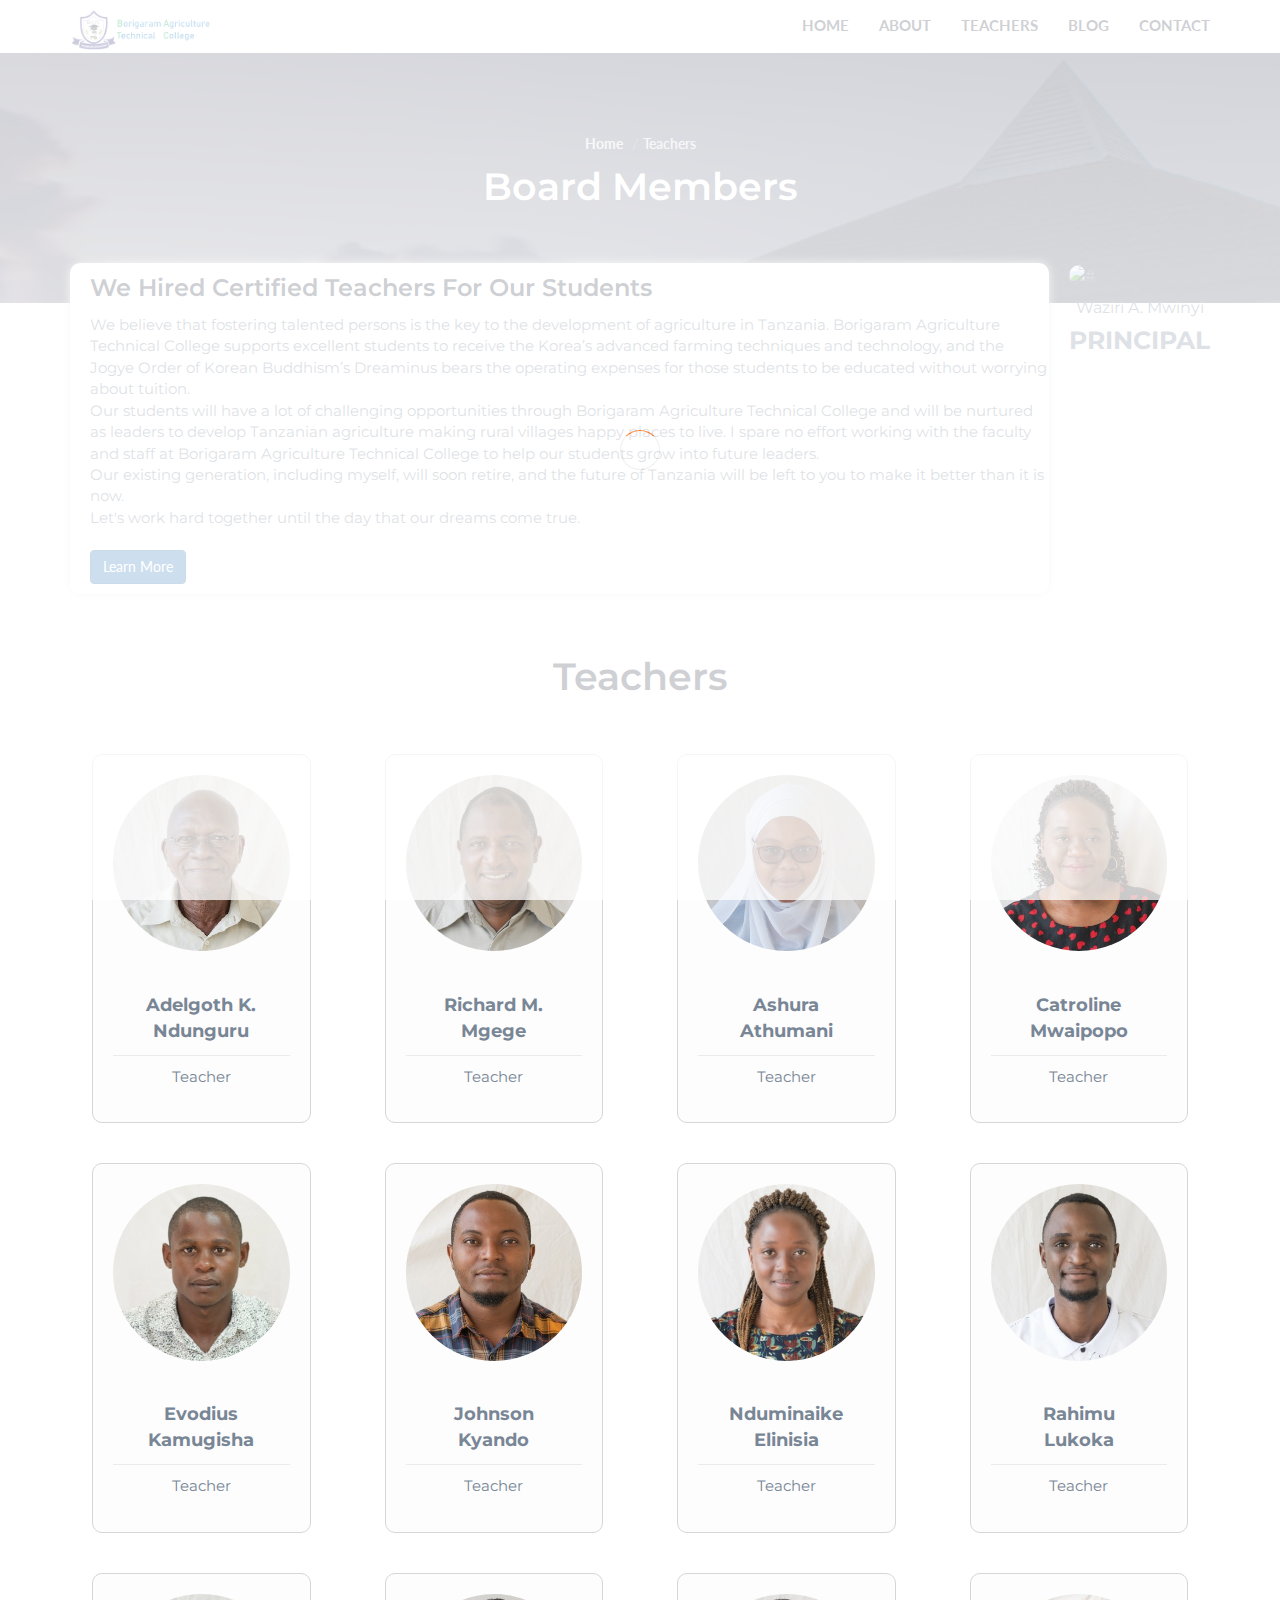
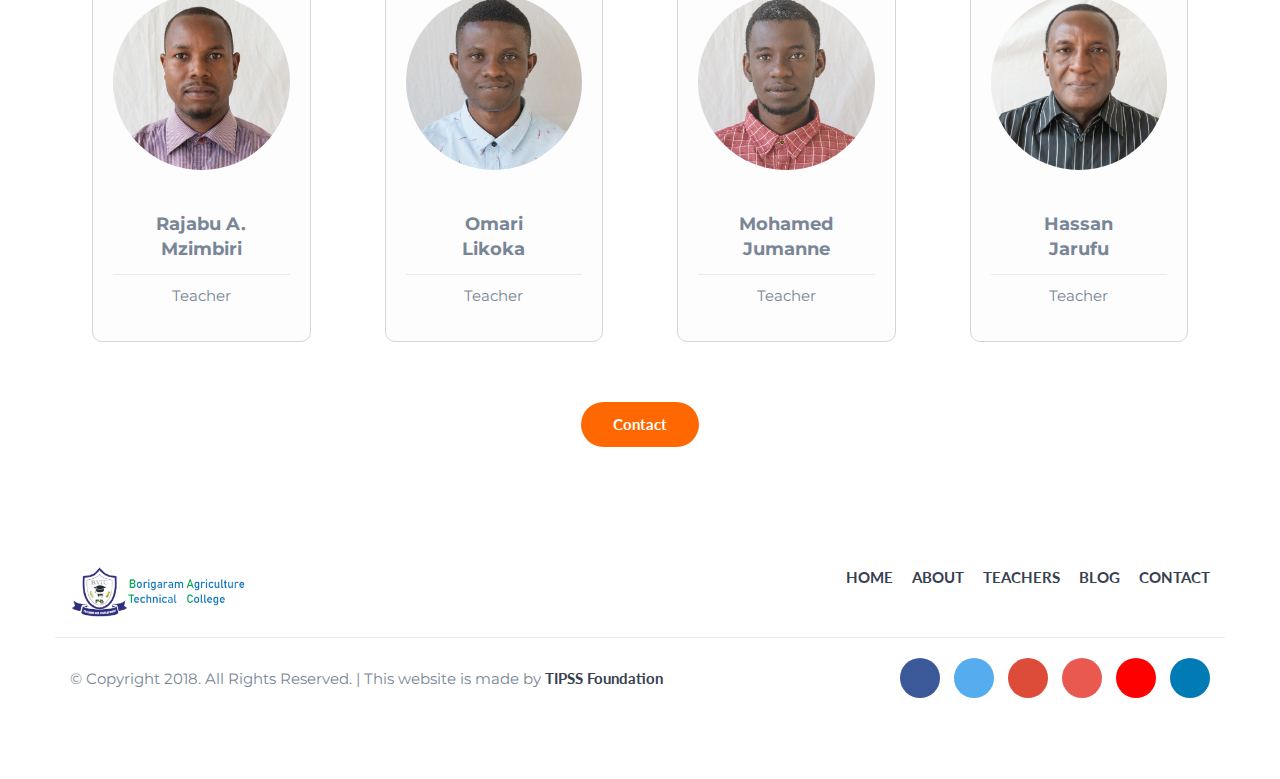
==== teachers.html @ 73caebda "Add files via upload" ====
<!DOCTYPE html>
<html lang="en">
	<head>
		<meta charset="utf-8">
		<meta http-equiv="X-UA-Compatible" content="IE=edge">
		<meta name="viewport" content="width=device-width, initial-scale=1">
		 <!-- The above 3 meta tags *must* come first in the head; any other head content must come *after* these tags -->

		<title>Borigaram Agriculture Technical College</title>

		<!-- Google font -->
		<link href="https://fonts.googleapis.com/css?family=Lato:700%7CMontserrat:400,600" rel="stylesheet">

		<!-- Bootstrap -->
		<link type="text/css" rel="stylesheet" href="css/bootstrap.min.css"/>

		<!-- Font Awesome Icon -->
		<link rel="stylesheet" href="css/font-awesome.min.css">

		<!-- Custom stlylesheet -->
		<link type="text/css" rel="stylesheet" href="css/style.css"/>

		<!-- Lightbox Gallery -->
		<link rel="stylesheet" href="css/lightbox.css">

		<!-- HTML5 shim and Respond.js for IE8 support of HTML5 elements and media queries -->
		<!-- WARNING: Respond.js doesn't work if you view the page via file:// -->
		<!--[if lt IE 9]>
		  <script src="https://oss.maxcdn.com/html5shiv/3.7.3/html5shiv.min.js"></script>
		  <script src="https://oss.maxcdn.com/respond/1.4.2/respond.min.js"></script>
		<![endif]-->

    </head>
	<body>

		<!-- Header -->
		<header id="header">
			<div class="container">

				<div class="navbar-header">
					<!-- Logo -->
					<div class="navbar-brand">
						<a class="logo" href="index.html">
							<img src="./img/logo.png" alt="logo">
						</a>
					</div>
					<!-- /Logo -->

					<!-- Mobile toggle -->
					<button class="navbar-toggle">
						<span></span>
					</button>
					<!-- /Mobile toggle -->
				</div>

				<!-- Navigation -->
				<nav id="nav">
					<ul class="main-menu nav navbar-nav navbar-right">
						<li><a href="index.html">Home</a></li>
						<li><a href="about.html">About</a></li>
						<li><a href="teachers.html">Teachers</a></li>
						<li><a href="blog.html">Blog</a></li>
						<li><a href="contact.html">Contact</a></li>
					</ul>
				</nav>
				<!-- /Navigation -->

			</div>
		</header>
		<!-- /Header -->

		<!-- Hero-area -->
		<div class="hero-area section">

			<!-- Backgound Image -->
			<div class="bg-image bg-parallax overlay" style="background-image:url(./img/page-background.jpg)"></div>
			<!-- /Backgound Image -->

			<div class="container">
				<div class="row">
					<div class="col-md-10 col-md-offset-1 text-center">
						<ul class="hero-area-tree">
							<li><a href="index.html">Home</a></li>
							<li>Teachers</li>
						</ul>
						<h1 class="white-text">Board Members</h1>

					</div>
				</div>
			</div>

		</div>

		<!-- Copied Kodi -->

		<section class="probootstrap-section">
			<div class="container">
			  <div class="row">
				<div class="col-md-12">
				  <div class="probootstrap-flex-block">
					<div class="probootstrap-textz">
					  <h3 style="margin-bottom: -9px;">We Hired Certified Teachers For Our Students</h3><br>
					  <p>We believe that fostering talented persons is the key to the development of agriculture in Tanzania. Borigaram Agriculture Technical College supports excellent students to receive the Korea’s advanced farming techniques and technology, and the Jogye Order of Korean Buddhism’s Dreaminus bears the operating expenses for those students to be educated without worrying about tuition.<br>
						Our students will have a lot of challenging opportunities through Borigaram Agriculture Technical College and will be nurtured as leaders to develop Tanzanian agriculture making rural villages happy places to live.
						I spare no effort working with the faculty and staff at Borigaram Agriculture Technical College to help our students grow into future leaders.<br>
						Our existing generation, including myself, will soon retire, and the future of Tanzania will be left to you to make it better than it is now.<br>
						Let's work hard together until the day that our dreams come true.
						</p><br>
					  <p><a href="learn.html" class="btn btn-primary" style="margin-top: -10px;">Learn More</a></p>
					</div>
					<div class="about-video nicha" style="background-image: url(img/slider_3.jpg); margin-top: -4rem;">
						<img src="img/teacher1.jpg" alt="#" style="border-radius: 10px;"><br><br><p style="text-align: center; font-size: medium; margin-top: -10px;">Waziri A. Mwinyi</p><p style="text-align: center; font-size: 25px; margin-top: -7px;"><b>PRINCIPAL</b></p>
					  <a href="https://vimeo.com/45830194" class="btn-video popup-vimeo"><i class="icon-play3"></i></a>
					</div>
				  </div>
				</div>
			  </div>
			</div>
		  </section>

		  <!-- /Copied Kodi -->

		<!-- Courses -->
		<div id="courses" class="section" style="margin-top: -30px;">
			
			<h1 style="text-align: center;">Teachers</h1><BR>
			<!-- container -->
			<div class="container">

				<!-- row
				<div class="row">
					<div class="section-header text-center">
						<h2>Explore Courses</h2>
						<p class="lead">Libris vivendo eloquentiam ex ius, nec id splendide abhorreant.</p>
					</div>
				</div>
				 /row -->

				<!-- courses -->
				<div id="courses-wrapper">

					<!-- row -->
					<div class="row">

						<!-- single course -->
						<div class="col-md-3">
							<div class="courseN">
								<a class="course-img"  data-lightbox="models" data-title="caption1">
									<img src="./img/teacher2.jpg" alt="">
								<!--	<i class="course-link-icon fa fa-link"></i> -->
								</a><br>
								<p class="course-title" href="#"><b>Adelgoth K. <br> Ndunguru</b></p>
								<div class="course-details">
									<span class="course-category">Teacher</span><br>
								</div>
							</div>
						</div>
						<!-- /single course -->

						<!-- single course -->
						<div class="col-md-3">
							<div class="courseN">
								<a class="course-img" data-lightbox="models" data-title="caption2">
									<img src="./img/teacher3.jpg" alt="">
								<!--	<i class="course-link-icon fa fa-link"></i> -->
								</a><br>
								<p class="course-title" href="#"><b>Richard M. <br> Mgege</b></p>
								<div class="course-details">
									<span class="course-category">Teacher</span><br>
								</div>
							</div>
						</div>
						<!-- /single course -->

						<!-- single course -->
						<div class="col-md-3">
							<div class="courseN">
								<a class="course-img" data-lightbox="models" data-title="caption3">
									<img src="./img/teacher4.jpg" alt="">
								<!--	<i class="course-link-icon fa fa-link"></i> -->
								</a><br>
								<p class="course-title" href="#"><b>Ashura<br> Athumani</b></p>
								<div class="course-details">
									<span class="course-category">Teacher</span><br>
								</div>
							</div>
						</div>
						<!-- /single course -->

						<div class="col-md-3">
							<div class="courseN">
								<a class="course-img" data-lightbox="models" data-title="caption4">
									<img src="./img/teacher5.jpg" alt="">
								<!--	<i class="course-link-icon fa fa-link"></i> -->
								</a><br>
								<p class="course-title" href="#"><b>Catroline<br> Mwaipopo</b></p>
								<div class="course-details">
									<span class="course-category">Teacher</span><br>
								</div>
							</div>
						</div>
						<!-- /single course -->

					</div>
					<!-- /row -->

					<!-- row -->
					<div class="row">

						<!-- single course -->
						<div class="col-md-3">
							<div class="courseN">
								<a class="course-img" data-lightbox="models" data-title="caption4">
									<img src="./img/teacher6.jpg" alt="">
								<!--	<i class="course-link-icon fa fa-link"></i> -->
								</a><br>
								<p class="course-title" href="#"><b>Evodius <br> Kamugisha</b></p>
								<div class="course-details">
									<span class="course-category">Teacher</span><br>
								</div>
							</div>
						</div>
						<!-- /single course -->

						<!-- single course -->
						<div class="col-md-3">
							<div class="courseN">
								<a class="course-img" data-lightbox="models" data-title="caption4">
									<img src="./img/teacher7.jpg" alt="">
								<!--	<i class="course-link-icon fa fa-link"></i> -->
								</a><br>
								<p class="course-title" href="#"><b>Johnson <br> Kyando</b></p>
								<div class="course-details">
									<span class="course-category">Teacher</span><br>
								</div>
							</div>
						</div>
						<!-- /single course -->

						<!-- single course -->
						<div class="col-md-3">
							<div class="courseN">
								<a class="course-img" data-lightbox="models" data-title="caption4">
									<img src="./img/teacher8.jpg" alt="">
								<!--	<i class="course-link-icon fa fa-link"></i> -->
								</a><br>
								<p class="course-title" href="#"><b>Nduminaike <br> Elinisia</b></p>
								<div class="course-details">
									<span class="course-category">Teacher</span><br>
								</div>
							</div>
						</div>
						<!-- /single course -->


						<!-- single course -->
						<div class="col-md-3">
							<div class="courseN">
								<a class="course-img" data-lightbox="models" data-title="caption4">
									<img src="./img/teacher9.jpg" alt="">
								<!--	<i class="course-link-icon fa fa-link"></i> -->
								</a><br>
								<p class="course-title" href="#"><b>Rahimu <br> Lukoka</b></p>
								<div class="course-details">
									<span class="course-category">Teacher</span><br>
								</div>
							</div>
						</div>
						<!-- /single course -->

					</div>
					<!-- /row -->

					<!-- row -->
					<div class="row">

						<!-- single course -->
						<div class="col-md-3">
							<div class="courseN">
								<a class="course-img"  data-lightbox="models" data-title="caption1">
									<img src="./img/teacher10.jpg" alt="">
								<!--	<i class="course-link-icon fa fa-link"></i> -->
								</a><br>
								<p class="course-title" href="#"><b>Rajabu A.<br> Mzimbiri</b></p>
								<div class="course-details">
									<span class="course-category">Teacher</span><br>
								</div>
							</div>
						</div>
						<!-- /single course -->

						<!-- single course -->
						<div class="col-md-3">
							<div class="courseN">
								<a class="course-img" data-lightbox="models" data-title="caption2">
									<img src="./img/teacher11.jpg" alt="">
								<!--	<i class="course-link-icon fa fa-link"></i> -->
								</a><br>
								<p class="course-title" href="#"><b>Omari <br> Likoka</b></p>
								<div class="course-details">
									<span class="course-category">Teacher</span><br>
								</div>
							</div>
						</div>
						<!-- /single course -->

						<!-- single course -->
						<div class="col-md-3">
							<div class="courseN">
								<a class="course-img" data-lightbox="models" data-title="caption3">
									<img src="./img/teacher12.jpg" alt="">
								<!--	<i class="course-link-icon fa fa-link"></i> -->
								</a><br>
								<p class="course-title" href="#"><b>Mohamed<br> Jumanne</b></p>
								<div class="course-details">
									<span class="course-category">Teacher</span><br>
								</div>
							</div>
						</div>
						<!-- /single course -->

						<div class="col-md-3">
							<div class="courseN">
								<a class="course-img" data-lightbox="models" data-title="caption4">
									<img src="./img/teacher13.jpg" alt="">
								<!--	<i class="course-link-icon fa fa-link"></i> -->
								</a><br>
								<p class="course-title" href="#"><b>Hassan<br> Jarufu</b></p>
								<div class="course-details">
									<span class="course-category">Teacher</span><br>
								</div>
							</div>
						</div>
						<!-- /single course -->

					</div>
					<!-- /row -->

				</div>
				<!-- /courses -->

				<div class="row">
					<div class="center-btn">
						<a class="main-button icon-button" href="contact.html">Contact</a>
					</div>
				</div>

			</div>
			<!-- container -->


		</div>

		<!-- /Contact CTA -->




				<!-- Footer -->
				<footer id="footer" class="section" style="margin-top: -6rem;">

					<!-- container -->
					<div class="container">
		
						<!-- row -->
						<div class="row">
		
							<!-- footer logo -->
							<div class="col-md-6">
								<div class="footer-logo">
									<a class="logo" href="index.html">
										<img src="./img/logo.png" alt="logo">
									</a>
								</div>
							</div>
							<!-- footer logo -->
		
							<!-- footer nav -->
							<div class="col-md-6">
								<ul class="footer-nav">
									<li><a href="index.html">Home</a></li>
									<li><a href="about.html">About</a></li>
									<li><a href="teachers.html">Teachers</a></li>
									<li><a href="blog.html">Blog</a></li>
									<li><a href="contact.html">Contact</a></li>
								</ul>
							</div>
							<!-- /footer nav -->
		
						</div>
						<!-- /row -->
		
						<!-- row -->
						<div id="bottom-footer" class="row">
		
							<!-- social -->
							<div class="col-md-4 col-md-push-8">
								<ul class="footer-social">
									<li><a href="#" class="facebook"><i class="fa fa-facebook"></i></a></li>
									<li><a href="#" class="twitter"><i class="fa fa-twitter"></i></a></li>
									<li><a href="#" class="google-plus"><i class="fa fa-google-plus"></i></a></li>
									<li><a href="#" class="instagram"><i class="fa fa-instagram"></i></a></li>
									<li><a href="#" class="youtube"><i class="fa fa-youtube"></i></a></li>
									<li><a href="#" class="linkedin"><i class="fa fa-linkedin"></i></a></li>
								</ul>
							</div>
							<!-- /social -->
		
							<!-- copyright -->
							<div class="col-md-8 col-md-pull-4">
								<div class="footer-copyright">
									<span>&copy; Copyright 2018. All Rights Reserved. | This website is made by <a href="https://colorlib.com">TIPSS Foundation</a></span>
								</div>
							</div>
							<!-- /copyright -->
		
						</div>
						<!-- row -->
		
					</div>
					<!-- /container -->
		
				</footer>
				<!-- /Footer -->
		
				<!-- preloader -->
				<div id='preloader'><div class='preloader'></div></div>
				<!-- /preloader -->
		
		
				<!-- jQuery Plugins -->
				<script type="text/javascript" src="js/jquery.min.js"></script>
				<script type="text/javascript" src="js/bootstrap.min.js"></script>
				<script type="text/javascript" src="js/main.js"></script>
		

	</body>
</html>
---- css/style.css ----
/*
Template Name: HTML Education Template
Author: yaminncco

Colors:
	Body 		: #798696
	Headers 	: #374050
	Primary 	: #FF6700
	Grey 		: #EBEBEB

Fonts: Lato & Montserrat

Table OF Contents
------------------------------------
1 > General
2 > Logo
3 > Navigation
4 > Hero Area
5 > About & Why Us (Feature)
6 > Courses
7 > Footer
8 > Contact Page
9 > Blog Page
10 > Blog Page Sidebar
11 > Single Post Page
12 > Responsive
13 > Preloader
------------------------------------*/

/*------------------------------------*\
	General
\*------------------------------------*/
/* --- typography --- */
body {
    font-family: 'Montserrat', sans-serif;
	font-size: 15px;
    font-weight: 400;
    color: #798696;
	overflow-x:hidden;
}

h1,h2,h3,h4,h5,h6 {
	margin-top: 12px;
	margin-bottom: 15px;
	font-weight: 600;
	color: #374050;
}

h1 {
	font-size:38px;
}

h2 {
	font-size:30px;
}

h3 {
	font-size:24px;
}

h4 {
	font-size:18px;
}

a {
	font-family: 'Lato', sans-serif;
	color: #374050;
	font-weight: 700;
}

a:hover,
a:focus{
    text-decoration: none;
    outline: none;
	color: #374050;
	opacity: 0.9;
}

ul,ol{
    margin: 0;
    padding: 0;
    list-style: none
}

.white-text {
	color: #FFF;
}

blockquote {
	position: relative;
	margin: 20px 0px;
	padding: 20px 20px 20px 60px;
	border-left: none;
	color: #374050;
}

blockquote:before{
	content:"\f10d";
	font-family:fontAwesome;
	position:absolute;
	left:0;
	top:0;
	color: #FF6700;
	width:40px;
	height:40px;
	line-height:40px;
	text-align:center;
	border-radius:50%;
	border:1px solid #EBEBEB;
}


/* --- Section --- */
.section {
	position:relative;
	padding-top:80px;
	padding-bottom:80px;
}

.section-hr {
	margin-top:80px;
	margin-bottom:80px;
	border-color: #EBEBEB;
}

.section-header {
	margin-bottom:40px;
}

/* --- Background Image --- */
.bg-image {
	position:absolute;
	left:0;
	right:0;
	top:0;
	bottom:0;
	background-position:center;
	background-size:cover;
}

.bg-image.bg-parallax {
	background-attachment:fixed;
}

.bg-image.overlay:after {
	content:"";
	position:absolute;
	left:0;
	right:0;
	top:0;
	bottom:0;
	background-image: -webkit-gradient(linear, left top, left bottom, from(#374050), to(#798696));
	background-image: linear-gradient(to bottom, #374050 0%, #798696 100%);
	opacity: 0.7;
}

/* --- Buttons --- */
.main-button {
	position:relative;
	display:inline-block;
	padding:10px 30px;
	background-color: #FF6700;
	border: 2px solid transparent;
	border-radius: 40px;
	color: #FFF;
	-webkit-transition:0.2s all;
	transition:0.2s all;
}

.main-button:hover , .main-button:focus {
	background-color:#fff;
	border: 2px solid #FF6700;
	color:#FF6700;
}

.main-button.icon-button:hover , .main-button.icon-button:focus {
	padding-right: 45px;
}

.main-button.icon-button:after {
	content:"\f178";
	font-family:FontAwesome;
	position:absolute;
	width: 30px;
	right: 15px;
	text-align:center;
	opacity:0;
	-webkit-transition:0.2s all;
	transition:0.2s all;
}

.main-button.icon-button:hover:after , .main-button.icon-button:focus:after {
	opacity:1;
}

/* --  Input  -- */
input[type="text"], input[type="email"], input[type="password"], input[type="number"], input[type="date"], input[type="url"], input[type="tel"], textarea {
    height: 40px;
    width: 100%;
    border: 1px solid #EBEBEB;
	border-radius:4px;
	background: transparent;
    padding-left: 15px;
	padding-right: 15px;
	-webkit-transition:0.2s border-color;
	transition:0.2s border-color;
}

textarea {
    padding: 10px 15px;
}

input[type="text"]:focus, input[type="email"]:focus, input[type="password"]:focus, input[type="number"]:focus, input[type="date"]:focus, input[type="url"]:focus, input[type="tel"]:focus, textarea:focus {
	border-color:#FF6700;
}

/*------------------------------------*\
	Logo
\*------------------------------------*/
.navbar-brand {
    padding: 0;
}

.navbar-brand .logo {
	margin-top: 10px;
	display: inline-block;
}

.navbar-brand .logo > img {
	max-height:40px;
}

@media only screen and (max-width: 767px) {
	.navbar-brand {
		margin-left:15px;
	}
} 

/*------------------------------------*\
	Navigation
\*------------------------------------*/
#header {
	position:relative;
	left:0;
	right:0;
	top:0;
	z-index:99;
	border-bottom:1px solid rgba(235, 235, 235, 0.25);
	background-color:#FFF;
	-webkit-transition:0.2s all;
	transition:0.2s all;
}

#header.transparent-nav {
	position:absolute;
	background-color: transparent;
}

#header.transparent-nav .main-menu li a {
	color:#FFF;
}

.main-menu li a {
	text-transform:uppercase;
	-webkit-transition:0.2s all;
	transition:0.2s all;
}

.main-menu li a:hover , .main-menu li a:focus {
	background-color:transparent;
}

.main-menu li a:after {
	content:"";
	display:block;
	height:2px;
	background-color:#FF6700;
	width:100%;
	-webkit-transform: translateY(5px);
	    -ms-transform: translateY(5px);
	        transform: translateY(5px);
	opacity:0;
	-webkit-transition:0.2s all;
	transition:0.2s all;
}

.main-menu li a:hover:after , .main-menu li a:focus:after {
	-webkit-transform: translateY(0px);
	    -ms-transform: translateY(0px);
	        transform: translateY(0px);
	opacity:1;
}

/* -- Mobile Nav -- */
@media only screen and (max-width: 767px) {
	#nav {
		position: fixed;
		top: 0;
		right: 0;
		width: 0%;
		max-width:250px;
		height: 100vh;
		background: #FFF;
		-webkit-box-shadow: 0px 5px 10px 0px rgba(0, 0, 0, 0.1);
		        box-shadow: 0px 5px 10px 0px rgba(0, 0, 0, 0.1);
		padding-top: 80px;
		padding-bottom: 40px;
		-webkit-transform: translateX(100%);
		    -ms-transform: translateX(100%);
		        transform: translateX(100%);
		-webkit-transition: 0.4s all cubic-bezier(.77,0,.18,1);
		transition: 0.4s all cubic-bezier(.77,0,.18,1);
		z-index:9;
	}

	#header.nav-collapse #nav{
		width:100%;
		-webkit-transform: translateX(0%);
		    -ms-transform: translateX(0%);
		        transform: translateX(0%);
	}
	
	.main-menu {
		margin:0;
	}
	
	.main-menu li a {
		color: #374050 !important;
		display: inline-block;
		margin-left: 40px;
	}
	.mb-md-0{
		text-align: center;
	}
	.col-lg-5{
		display: none;
		position: relative;
		max-width: 50rem;
		margin-left: 23rem;
		margin: 0 auto;
		text-align: center;
	}
}

/* -- Mobile Toggle Btn -- */
.navbar-toggle {
	position:fixed;
	right:0;
	padding: 0;
	height: 40px;
	width: 40px;
	margin-top: 5px;
	z-index:99;
}

.navbar-toggle > span {
	position: absolute;
	top: 50%;
	left: 50%;
    -webkit-transform: translate(-50% , -50%);
        -ms-transform: translate(-50% , -50%);
            transform: translate(-50% , -50%);
	-webkit-transition: 0.2s background;
	transition: 0.2s background;
}

.navbar-toggle > span:before, .navbar-toggle > span:after {
	content: '';
	position:absolute;
	left:0;
	-webkit-transition: 0.2s -webkit-transform;
	transition: 0.2s -webkit-transform;
	transition: 0.2s transform;
	transition: 0.2s transform, 0.2s -webkit-transform;
}

.navbar-toggle > span , .navbar-toggle > span:before , .navbar-toggle > span:after {
	height: 2px;
	width: 25px;
	background-color:#374050;
}

.navbar-toggle > span:before {
	top: -10px;
}

.navbar-toggle > span:after {
	top: 10px;
}

#header.nav-collapse .navbar-toggle > span {
	background: transparent;
}

#header.nav-collapse .navbar-toggle > span:before {
    -webkit-transform: translateY(10px) rotate(45deg);
        -ms-transform: translateY(10px) rotate(45deg);
            transform: translateY(10px) rotate(45deg);
}

#header.nav-collapse .navbar-toggle > span:after {
    -webkit-transform: translateY(-10px) rotate(-45deg);
        -ms-transform: translateY(-10px) rotate(-45deg);
            transform: translateY(-10px) rotate(-45deg);
}

/*------------------------------------*\
	Hero Area
\*------------------------------------*/
.hero-area {
	position:relative;
	padding-top: 80px;
	padding-bottom: 80px;
}

#home.hero-area {
	height:calc(100vh - 80px);
	padding-top: 0px;
	padding-bottom: 0px;
}

.home-wrapper {
	position:absolute;
	top:50%;
	-webkit-transform:translateY(-50%);
	    -ms-transform:translateY(-50%);
	        transform:translateY(-50%);
	left:0;
	right:0;
}

/* -- Breadcrumb -- */
.hero-area-tree li {
	display:inline-block;
	font-family: 'Lato', sans-serif;
	font-weight:600;
	font-size:14px;
	color:rgba(255, 255, 255, 0.8);
}

.hero-area-tree li > a {
	color:rgba(255, 255, 255, 0.8);
}

.hero-area-tree li + li:before {
	content: "/";
	display: inline-block;
	margin: 0px 5px;
	color: rgba(235, 235, 235, 0.25);
}

/*------------------------------------*\
	About & Why Us (Feature)
\*------------------------------------*/
/* -- Feature -- */
.feature {
	position:relative;
}

.feature + .feature  {
	margin-top:40px;
}

.feature .feature-icon {
	position:absolute;
	left:0;
	top:0;
	width:80px;
	height:80px;
	line-height:80px;
	text-align:center;
	border-radius: 50%;
	font-size:30px;
	border:1px solid #EBEBEB;
	color:#FF6700;
}

.feature-content {
	padding-left:100px;
}

/* -- About Img -- */
.about-img {
	margin-top:40px;
}

.about-img > img {
	width:100%;
}

/* -- About Another Video -- */
.about-videoo {
	position: relative;
	display: block;
	border-radius: 4px;
	overflow: hidden;
}

.about-videoo > img {
	width:100%;
}

.about-videoo .play-icon {
	position: absolute;
	top: 50%;
	left: 50%;
	-webkit-transform: translate(-50% , -50%);
	    -ms-transform: translate(-50% , -50%);
	        transform: translate(-50% , -50%);
	width: 80px;
	height: 80px;
	line-height: 80px;
	text-align: center;
	background: #fff;
	border-radius: 50%;
	font-size: 24.027px;
	z-index:10;
	-webkit-animation : 2s play-animation infinite;
	        animation : 2s play-animation infinite;
	-webkit-transition:0.2s color;
	transition:0.2s color;
}

.about-videoo:hover .play-icon {
	/* color:#FF6700; */
}

@-webkit-keyframes play-animation {
	from {
		-webkit-box-shadow : 0px 0px 0px 0px #FFF;
		        box-shadow : 0px 0px 0px 0px #FFF;
	}
	to {
		-webkit-box-shadow : 0px 0px 0px 10px transparent;
		        box-shadow : 0px 0px 0px 10px transparent;
	}
}

@keyframes play-animation {
	from {
		-webkit-box-shadow : 0px 0px 0px 0px #FFF;
		        box-shadow : 0px 0px 0px 0px #FFF;
	}
	to {
		-webkit-box-shadow : 0px 0px 0px 10px transparent;
		        box-shadow : 0px 0px 0px 10px transparent;
	}
}

.about-videoo:after {
	content:"";
	position:absolute;
	left:0;
	right:0;
	bottom:0;
	top:0;
	/* background-color:#FF6700; */
	opacity:0.7;
}
/* -- About Video -- */
.about-videoo {
	position: relative;
	display: block;
	border-radius: 4px;
	overflow: hidden;
}

.about-videoo > img {
	width:100%;
}

.about-videoo .play-icon {
	position: absolute;
	top: 50%;
	left: 50%;
	-webkit-transform: translate(-50% , -50%);
	    -ms-transform: translate(-50% , -50%);
	        transform: translate(-50% , -50%);
	width: 80px;
	height: 80px;
	line-height: 80px;
	text-align: center;
	background: #fff;
	border-radius: 50%;
	font-size: 24.027px;
	z-index:10;
	-webkit-animation : 2s play-animation infinite;
	        animation : 2s play-animation infinite;
	-webkit-transition:0.2s color;
	transition:0.2s color;
}

.about-videoo:hover .play-icon {
	/* color:#FF6700; */
}

@-webkit-keyframes play-animation {
	from {
		-webkit-box-shadow : 0px 0px 0px 0px #FFF;
		        box-shadow : 0px 0px 0px 0px #FFF;
	}
	to {
		-webkit-box-shadow : 0px 0px 0px 10px transparent;
		        box-shadow : 0px 0px 0px 10px transparent;
	}
}

@keyframes play-animation {
	from {
		-webkit-box-shadow : 0px 0px 0px 0px #FFF;
		        box-shadow : 0px 0px 0px 0px #FFF;
	}
	to {
		-webkit-box-shadow : 0px 0px 0px 10px transparent;
		        box-shadow : 0px 0px 0px 10px transparent;
	}
}

.about-videoo:after {
	content:"";
	position:absolute;
	left:0;
	right:0;
	bottom:0;
	top:0;
	/* background-color:#FF6700; */
	opacity:0.7;
}

/*------------------------------------*\
	Courses
\*------------------------------------*/
.course {
	margin-top:20px;
	margin-bottom:20px;
}

.course .course-img {
	position: relative;
	display:block;
	margin-bottom:20px;
	border-radius:4px;
	overflow:hidden;
}

.course .course-img > img {
	width:100%;
}

.course-img:after {
	content:"";
	position:absolute;
	left:0;
	right:0;
	bottom:0;
	top:0;
	background-color:#FF6700;
	opacity:0;
	-webkit-transition:0.2s opacity;
	transition:0.2s opacity;
}

.course .course-img:hover:after {
	opacity:0.7;
}

.course .course-img .course-link-icon {
	position:absolute;
	left:50%;
	top:50%;
	-webkit-transform: translate(-50% , calc(-50% - 15px));
	    -ms-transform: translate(-50% , calc(-50% - 15px));
	        transform: translate(-50% , calc(-50% - 15px));
	width:40px;
	height:40px;
	line-height:40px;
	text-align:center;
	border:2px solid #fff;
	color:#fff;
	border-radius:50%;
	opacity:0;
	z-index:10;
	-webkit-transition:0.2s all;
	transition:0.2s all;
}

.course .course-img:hover .course-link-icon {
	-webkit-transform: translate(-50% , -50%);
	    -ms-transform: translate(-50% , -50%);
	        transform: translate(-50% , -50%);
	opacity:1;
}

.course .course-title {
	display:block;
	height:42px;
}

.course .course-details {
	margin-top: 20px;
	padding-top: 10px;
	border-top: 1px solid #EBEBEB;
}

.course .course-details .course-price {
	float: right;
}

.course .course-details .course-price.course-free {
	color: green;
}

.course .course-details .course-price.course-premium {
	color: #FF6700;
}

#courses .center-btn {
	text-align:center;
	margin-top:40px;
}

/*------------------------------------*\
	Footer
\*------------------------------------*/

#bottom-footer {
	margin-top: 20px;
	padding-top: 20px;
	border-top: 1px solid #EBEBEB;
}

/* -- Footer Logo -- */
.footer-logo  .logo {
	margin-top: 20px;
	display: inline-block;
}

.footer-logo  .logo > img {
	max-height:50px;
}

/* -- Footer Nav -- */
.footer-nav {
	text-align: right;
	padding: 20px 0px;
}

.footer-nav li {
	display:inline-block;
	margin-left:15px
}

.footer-nav li a {
	display:block;
	text-transform:uppercase;
	-webkit-transition:0.2s color;
	transition:0.2s color;
}

.footer-nav li a:hover , .footer-nav li a:focus {
	color:#FF6700;
}

.footer-nav li a:after {
	content:"";
	display:block;
	height:2px;
	background-color:#FF6700;
	width:100%;
	-webkit-transform: translateY(5px);
	    -ms-transform: translateY(5px);
	        transform: translateY(5px);
	opacity:0;
	-webkit-transition:0.2s all;
	transition:0.2s all;
}

.footer-nav li a:hover:after , .footer-nav li a:focus:after {
	-webkit-transform: translateY(0px);
	    -ms-transform: translateY(0px);
	        transform: translateY(0px);
	opacity:1;
}

/* -- Footer copyright -- */
.footer-copyright {
	line-height:40px;
}

/* -- Footer Social -- */
.footer-social {
	text-align:right;
}

.footer-social li {
	display:inline-block;
	margin-left:10px;
}

.footer-social li a {
	display:block;
	width:40px;
	height:40px;
	line-height:40px;
	text-align:center;
	border-radius:50%;
	color:#FFF;
	background-color:#EBEBEB;
	-webkit-transition:0.2s opacity;
	transition:0.2s opacity;
}

.footer-social li a.facebook {
	background-color:#3b5998;
}

.footer-social li a.twitter {
	background-color:#55acee;
}

.footer-social li a.google-plus {
	background-color:#dd4b39;
}

.footer-social li a.instagram {
	background-color:#e95950;
}

.footer-social li a.youtube {
	background-color:#ff0000;
}

.footer-social li a.linkedin {
	background-color:#007bb5;
}

/*------------------------------------*\
	Contact Page
\*------------------------------------*/
/* -- Contact Form -- */
.contact-form:after {
	content:"";
	display:block;
	clear:both;
}

.contact-form .input {
	margin-bottom:20px;
}

.contact-form textarea.input {
	height:200px;
}

/* -- Contact Information -- */
.contact-details li  {
	margin-bottom:20px;
}

.contact-details li i {
	color: #FF6700;
	margin-right: 15px;
	border: 1px solid #EBEBEB;
	border-radius: 50%;
	width: 40px;
	height: 40px;
	line-height: 40px;
	text-align: center;
}

/* -- Contact Map -- */
#contact-map {
	height:260px;
	border-radius:4px;
}

/*------------------------------------*\
	Blog Page
\*------------------------------------*/
/* -- Single Blog -- */
.single-blog {
	margin-bottom:40px;
}

.single-blog .blog-img > a {
	position:relative;
	display:block;
	border-radius:4px;
	overflow:hidden;
}

.single-blog .blog-img img {
	width:100%;
}

.single-blog .blog-img > a:after {
	content:"";
	position:absolute;
	left:0;
	top:0;
	bottom:0;
	right:0;
	background-color:#FF6700;
	opacity:0;
	-webkit-transition:0.2s opacity;
	transition:0.2s opacity;
}

.single-blog .blog-img > a:hover:after {
	opacity:0.7;
}

.single-blog .blog-meta {
	margin-top: 20px;
	padding-top: 10px;
	border-top: 1px solid #EBEBEB;
}

.single-blog .blog-meta .blog-meta-author > a {
	color: #FF6700;
}

.single-blog .blog-meta .blog-meta-comments {
	margin-left:10px;
}

.single-blog .blog-meta .blog-meta-comments > a {
	color: #798696;
}

/* -- Pagination -- */
.post-pagination {
	margin-top:40px;
	text-align:center;
}

.post-pagination .pages {
	display:inline-block;
}

.post-pagination .pages li {
	display:inline-block;
}

.post-pagination .pages li + li {
	margin-left:10px;
}

.post-pagination .pages li {
	width: 40px;
	height: 40px;
	line-height: 40px;
	text-align: center;
	border-radius: 50%;
	background-color: #EBEBEB;
	-webkit-transition: 0.2s all;
	transition: 0.2s all;
}

.post-pagination .pages li a {
	display:block;
	-webkit-transition: 0.2s color;
	transition: 0.2s color;
}

.post-pagination .pages li:hover  , .post-pagination .pages li.active {
	background-color: #FF6700;
	color:#FFF;
}

.post-pagination .pages li:hover a {
	color:#FFF;
} 

.pagination-back , .pagination-next {
	display: block;
	text-align: center;
	border-radius: 40px;
	background-color: #EBEBEB;
	-webkit-transition: 0.2s all;
	transition: 0.2s all;
	height:40px;
	padding:0px 30px;
	line-height:40px;
}

.pagination-next:hover  , .pagination-back:hover  {
	color:#FFF;
	background-color:#FF6700;
}

.pagination-next:after {
	content:"\f178";
	font-family:FontAwesome;
	margin-left:15px;
}

.pagination-back:before {
	content:"\f177";
	font-family:FontAwesome;
	margin-right:15px;
}

/*------------------------------------*\
	Blog Page Sidebar
\*------------------------------------*/
.widget + .widget {
	margin-top:40px;
}

/*-- Search --*/
.widget.search-widget {
	position:relative
}

.widget.search-widget .input {
	padding-right:60px;
}

.widget.search-widget button {
	position:absolute;
	right:0;
	top:0;
	height:40px;
	width:40px;
	background-color:transparent;
	border:none;
}

.widget.search-widget .input:focus + button {
	color:#FF6700;
}

/*-- Category --*/
.category-widget .category {
	display:block;
	text-transform:uppercase;
	padding-top: 10px;
	padding-bottom: 10px;
}

.category-widget .category + .category {
	border-top: 1px solid #EBEBEB;
}

.category-widget .category:before {
	content: "";
	display: inline-block;
	width: 4px;
	height: 4px;
	border-radius: 50%;
	background-color: #FF6700;
	margin-right:10px;
}

.category-widget .category span {
	font-size:14px;
	margin-left:10px;
	color:#798696;
}

/*-- Sidebar Posts --*/
.single-post:after {
	content:"";
	display:block;
	clear:both;
}

.single-post + .single-post {
	margin-top:20px;
}

.single-post .single-post-img {
	position:relative;
	width: 80px;
	display: block;
	float: left;
	margin-right: 10px;
	margin-top: 3px;
	border-radius: 4px;
	overflow: hidden;
}

.single-post .single-post-img img {
	width:100%;
}

.single-post-img:after {
	content:"";
	position:absolute;
	left:0;
	top:0;
	bottom:0;
	right:0;
	background-color:#FF6700;
	opacity:0;
	-webkit-transition:0.2s opacity;
	transition:0.2s opacity;
}

.single-post-img:hover:after {
	opacity:0.7;
}

/*-- Tags --*/
.tags-widget .tag {
	display: inline-block;
	font-size: 14px;
	text-transform: uppercase;
	margin-right: 0px;
	margin-top: 5px;
	padding: 5px 15px;
	border-radius: 40px;
	border: 1px solid #EBEBEB;
	color: #798696;
	-webkit-transition: 0.2s all;
	transition: 0.2s all;
}

.tags-widget .tag:hover {
	background-color:#FF6700;
	border-color:#FF6700;
	color:#FFF;
}

/*------------------------------------*\
	Single Post Page
\*------------------------------------*/
/* --- Blog Post Meta --- */
.blog-post-meta {
	margin-top:40px;
}

.blog-post-meta li {
	display:inline-block;
}

.blog-post-meta li + li {
	margin-left:15px;
}

.blog-post-meta li , .blog-post-meta li > a {
	color: rgba(255, 255, 255, 0.8);
}

.blog-post-meta .blog-meta-author > a {
	color: #FF6700;
}

/* --- Blog Share --- */
.blog-share {
	border-top: 1px solid #EBEBEB;
	padding-top: 10px;
	margin-top: 40px;
}

.blog-share > h4 {
	display:inline-block;
	margin:0;
}

.blog-share a  {
	display:inline-block;
	margin-left:10px;
	width:40px;
	height:40px;
	line-height:40px;
	text-align:center;
	color:#FFF;
	background-color:#EBEBEB;
	border-radius:50%;
	-webkit-transition:0.2s opacity;
	transition:0.2s opacity;
}

.blog-share a.facebook {
	background-color:#3b5998;
}

.blog-share a.twitter {
	background-color:#55acee;
}

.blog-share a.google-plus {
	background-color:#dd4b39;
}

/* --- Blog Comments --- */
.blog-comments {
	margin-top:40px;
}

.blog-comments .media {
	margin-top:20px;
	margin-bottom:20px;
}

.blog-comments .media .media {
	margin-left:20px;
}

.blog-comments .media .media:nth-last-child(1) {
	margin-bottom:0px;
}

.blog-comments .media .media-body {
	padding:20px;
	background-color:#EBEBEB;
	border-radius:0px 4px 4px;
}

.blog-comments .media .media-left:before {
	content:"";
	position:absolute;
	right:0;
	top:0;
	border-style: solid;
	border-width: 0px 15px 15px;
	border-color: transparent #EBEBEB transparent transparent;
}

.blog-comments .media-left {
	position:relative;
	padding-right:20px;
}

.blog-comments .media-left img {
	width:80px;
	height:80px;
	background-color:#EBEBEB;
	border-radius:50%;
}

.blog-comments .media .date-reply {
	font-size:12px;
	text-transform:uppercase;
	color:#374050;
}
.blog-comments .media .date-reply .reply {
	margin-left:15px;
}

/* --- Blog Reply Form --- */
.blog-reply-form {
	margin-top:40px;
}

.blog-reply-form .input {
	margin-bottom:20px;
}

.blog-reply-form .input.name-input , .blog-reply-form .input.email-input {
	width: calc(50% - 10px);
	float:left;
}

.blog-reply-form .input.email-input {
	margin-left: 20px;
}

.blog-reply-form textarea {
	height:90px;
}

/*------------------------------------*\
	Responsive
\*------------------------------------*/
@media only screen and (max-width: 991px) {
	.section-header h2 {
		font-size:24px;
	}
	.section-title{
		text-align: center;
	}

	/*-- Why us --*/
	#why-us .feature {
		margin-top:40px;
	}
	
	.about-video {
		margin-top:40px;
	}
	
	/*-- Call to action --*/
	#cta {
		text-align:center;
	}
	
	/*-- Footer --*/
	.footer-logo {
		text-align:center;
	}
	
	.footer-nav {
		text-align:center;
	}
	.footer-nav li {
		margin-top: 10px;
	}
	
	.footer-social {
		text-align:center;
	}
	.footer-social li {
		margin-top: 10px;
	}
	
	.footer-copyright {
		text-align:center;
		line-height:inherit;
		margin-top:20px;
	}
	
	/*-- Contact page --*/
	.contact-form  {
		margin-bottom:40px;
	}

	.contact-form button {
		float:none !important;
	}
	
	/*-- Blog page --*/
	#main {
		margin-bottom:80px;
	}
}

@media only screen and (max-width: 767px) {
	/*-- Hero area --*/
	.hero-area h1 {
		font-size:30px;
	}

	/* -- Breadcrumb -- */
	.hero-area-tree li {
		font-size:12px;
	}
	/*-- Pagination --*/
	.post-pagination .pages {
		display:none;
	}
	.nicha{
		position: relative;
		max-width: 30rem;
		margin: 0 auto;
		text-align: center;
		padding-top: 7rem;
	}
	.section-title :hover{
		color: #dd4b39;
		transition: 0.5s;
	}
}

@media only screen and (max-width: 480px) {
	/*-- Courses --*/
	#courses-wrapper [class*='col-xs'] {
		width:100%;
	}
	.section-title{
		text-align: center;
	}
	
	/*-- Blog Comments --*/
	.blog-comments .media .media {
		margin-left:0px;
	}
	
	/*-- Blog Reply Form --*/
	.blog-reply-form .input.name-input , .blog-reply-form .input.email-input {
		width: 100%;
		float:none;
	}
	
	.blog-reply-form .input.email-input {
		margin-left: 0px;
	}
}

/*------------------------------------*\
	Preloader
\*------------------------------------*/ 
#preloader {
	position:fixed;
	left:0;
	right:0;
	top:0;
	bottom:0;
	background-color:#FFF;
	z-index:9999;
}

#preloader .preloader {
	position:absolute;
	left:50%;
	top:50%;
	-webkit-transform: translate(-50% , -50%);
	    -ms-transform: translate(-50% , -50%);
	        transform: translate(-50% , -50%);
}

#preloader .preloader:after {
	content:"";
	display:block;
	width:40px;
	height:40px;
	border: 1px solid #EBEBEB;
    border-top: 1px solid #FF6700;
    border-radius: 50%;
	-webkit-animation: 1s preloader linear infinite;
	        animation: 1s preloader linear infinite;
}

@-webkit-keyframes preloader {
	from { -webkit-transform: rotate(0deg); transform: rotate(0deg);}
	to { -webkit-transform: rotate(360deg); transform: rotate(360deg);}
}

@keyframes preloader {
	from { -webkit-transform: rotate(0deg); transform: rotate(0deg);}
	to { -webkit-transform: rotate(360deg); transform: rotate(360deg);}
}


/* my nigga */

#ch {
	display: none;
}

#ch:checked ~ .content {
	display: block;
}

#ch:checked ~ label {
	display: none;
}

.content {
	display: none;
}

label {
	display: inline-block;
	cursor: pointer;
	color: #007bb5;
	background-color: #3b5998;
	padding: 3px 13px;
	border-radius: 3px;
	margin-top: 12px;
}


/*---------------------
	Service Section
-----------------------*/

.services {
	margin-bottom: -50px;
}

.service-item {
	margin-bottom: 50px;
}

.service-item .service-icon {
	width: 45px;
	float: left;
}

.service-item .service-icon img {
	max-width: 100%;
}

.service-item .service-content {
	padding-left: 75px;
}

.service-item .service-content h4 {
	margin-bottom: 15px;
	font-weight: 400;
}

/*---------------------
	Newsletter Section
-----------------------*/

.newsletter-section {
	background: #f7f7f7;
	padding: 50px 0;
}

.newsletter-section .newsletter {
	position: relative;
	margin-top: 12px;
}

.newsletter-section .newsletter input {
	width: 100%;
	font-size: 14px;
	padding: 18px 30px;
	border: none;
	border-radius: 50px;
	padding-right: 170px;
}

.newsletter-section .newsletter .site-btn {
	position: absolute;
	right: 0;
	top: 0;
	height: 100%;
	border-radius: 0px 50px 50px 0px;
	min-width: 150px;
}

/*---------------------
	Footer Section
-----------------------*/

.footer-section {
	background-color: #020031;
	background-image: url("../img/footer-bg.png");
	background-repeat: no-repeat;
	background-position: center 75px;
}

.footer-section .footer-top {
	padding: 65px 15px;
}

.footer-section .copyright {
	border-top: 1px solid #312f56;
	padding: 27px 0;
	text-align: center;
}

.footer-section .copyright p {
	color: #b7b7b7;
	margin-bottom: 0;
}

.footer-section .copyright p a {
	color: #fff;
	font-weight: 500;
}

.footer-section .copyright p a:hover {
	color: #f6783a;
}

.footer-widget .fw-title {
	text-transform: uppercase;
	color: #fff;
	margin-bottom: 25px;
	padding-top: 10px;
}

.footer-widget p,
.footer-widget span {
	color: #b7b7b7;
}

.footer-widget ul {
	list-style: none;
}

.footer-widget .about-widget img {
	margin-bottom: 30px;
}

.footer-widget .about-widget p {
	margin-bottom: 35px;
}

.footer-widget .social a {
	color: #b7b7b7;
	margin-right: 15px;
}

.footer-widget .dobule-link ul {
	display: inline-block;
}

.footer-widget .dobule-link ul a {
	display: block;
	font-size: 14px;
	color: #b7b7b7;
	margin-bottom: 15px;
}

.footer-widget .dobule-link ul a:hover {
	color: #f6783a;
}

.footer-widget .dobule-link ul li:last-child a {
	margin-bottom: 0;
}

.footer-widget .dobule-link ul:last-child {
	margin-left: 50px;
}

.footer-widget .recent-post li {
	margin-bottom: 25px;
}

.footer-widget .recent-post p {
	margin-bottom: 5px;
}

.footer-widget .recent-post span {
	font-size: 12px;
}

.footer-widget .recent-post span i {
	color: #f6783a;
	margin-right: 5px;
}

.footer-widget .contact li {
	margin-bottom: 15px;
	display: block;
}

.footer-widget .contact li p {
	margin-bottom: 0;
}

.footer-widget .contact i {
	font-size: 12px;
}

/*  gay nigga */


/*------------------------------------*\
	Courses
\*------------------------------------*/
.col-md-3 {
	/* border: solid blue; */
}
.courseN {
	margin-top:20px;
	margin-bottom:20px;
	border: 0.5px solid rgb(214, 214, 214);
	border-radius: 10px;
	padding-top: 15px;
	padding-bottom: 35px;
	padding-left: 20px;
	padding-right: 20px;
	transition: all 0.5s;
	margin-left: 22px;
	margin-right: 22px;
	background-color: #fdfdfd;
}

.courseN:hover {
	-webkit-transform: translate(-10% , calc(-0% - 1px));
	    -ms-transform: translate(-10% , calc(-0% - 1px));
	        transform: translate(-0% , calc(-5% - 1px)) scale(1.04);
	/* transform: scale(1.02); */
	border: none;
	box-shadow: 0px 0px 20px #dfdfdf;
}

.courseN .course-img {
	position: relative;
	display:block;
	margin-bottom:20px;
	border-radius:50rem;
	overflow:hidden;
	margin-top: 5px;
}

.courseN .course-img > img {
	width:100%;
}

.course-img:after {
	content:"";
	position:absolute;
	left:0;
	right:0;
	bottom:0;
	top:0;
	background-color:#FF6700;
	opacity:0;
	-webkit-transition:0.2s opacity;
	transition:0.2s opacity;
}

.courseN .course-img:hover:after {
	opacity:0.0;
}

.courseN .course-img .course-link-icon {
	position:absolute;
	left:50%;
	top:50%;
	-webkit-transform: translate(-50% , calc(-50% - 15px));
	    -ms-transform: translate(-50% , calc(-50% - 15px));
	        transform: translate(-50% , calc(-50% - 15px));
	width:40px;
	height:40px;
	line-height:40px;
	text-align:center;
	border:2px solid #fff;
	color:#fff;
	border-radius:50%;
	opacity:0;
	z-index:10;
	-webkit-transition:0.2s all;
	transition:0.2s all;
}

.courseN .course-img:hover .course-link-icon {
	-webkit-transform: translate(-50% , -50%);
	    -ms-transform: translate(-50% , -50%);
	        transform: translate(-50% , -50%);
	opacity:1;
}

.courseN .course-title {
	display:block;
	height:42px;
	text-align: center;
	font-size: large;
}

.courseN .course-details {
	margin-top: 20px;
	padding-top: 10px;
	border-top: 1px solid #EBEBEB;
	text-align: center;
}

.courseN .course-details .course-price {
	float: right;
}

.courseN .course-details .course-price.course-free {
	color: green;
}

.courseN .course-details .course-price.course-premium {
	color: #FF6700;
}

#courses .center-btn {
	text-align:center;
	margin-top:40px;
}

.contenta {
	display: none;
}

#cx {
	display: none;
}

#cx:checked ~ .contenta{
	display: block;
}

#cx:checked ~ label{
	display: none;
}

/* ah hell nah wtf man */

.probootstrap-textz{
	/* border: 1px solid black; */
	margin-top: -4rem;
	background-color: white;
	padding-left: 2rem;
	box-shadow: 0px 0px 10px #dfdfdf;
	border-radius: 10px;
	position: relative;
}

.about-video0{
	/* border: 1px solid red; */
	margin-top: -4rem;
	position: relative;
}

.probootstrap-flex-block{
	display: flex;
	column-gap: 20px;
}

@media screen and (max-width: 767px) {
.probootstrap-flex-block{
		display: inline-block;
}
.about-videoo{
	position: relative;
	max-width: 30rem;
	margin: 0 auto;
	text-align: center;
}
.tonga{
	position: relative;
	max-width: 300rem;
	margin: 0 auto;
	margin-left: 10rem;
}
.carousel-indicators{
	position: relative;
	max-width: 300rem;
	margin: 0 auto;
	margin-left: 10rem;

}
	}
	
.about-video0 > img {
	width:100%;
	margin-top: 6.5rem;
}


.about-video0 {
	position: relative;
	display: block;
	border-radius: 4px;
	margin: 0 auto;
}


/*--- Logig Form ----*/

::selection{
  background: #FF6700;
  color: #fff;
}
.wrapper{
  width: 380px;
  background: #fff;
  /*border-radius: 15px;*/
  border-top-right-radius: 15px;
  border-bottom-left-radius: 0px;
  border-bottom-right-radius: 15px;
  border-top-left-radius: 0px;
  box-shadow: 0px 15px 20px rgba(0,0,0,0.1); 
}
/*.cj{
	position: relative;
	max-width: 30rem;
	margin: 0 auto;
	text-align: center;
}*/
.wrapper .title{
  font-size: 35px;
  font-weight: 600;
  text-align: center;
  line-height: 100px;
  color: #fff;
  user-select: none;
  border-radius: 0px 15px 0 0;
  background: #FF6700; /* linear-gradient(-135deg, #c850c0, #4158d0); */
}
.wrapper form{
  padding: 10px 30px 50px 30px;
}
.wrapper form .field{
  height: 50px;
  width: 100%;
  margin-top: 20px;
  position: relative;
}
.wrapper form .field input{
  height: 100%;
  width: 100%;
  outline: none;
  font-size: 17px;
  padding-left: 20px;
  border: 1px solid lightgrey;
  border-radius: 25px;
  transition: all 0.3s ease;
}
.wrapper form .field input:focus,
form .field input:valid{
  border-color: #4158d0;
}
.wrapper form .field label{
  position: absolute;
  top: 50%;
  left: 20px;
  color: #999999;
  font-weight: 400;
  font-size: 17px;
  pointer-events: none;
  transform: translateY(-50%);
  transition: all 0.3s ease;
}
form .field input:focus ~ label,
form .field input:valid ~ label{
  top: 0%;
  font-size: 16px;
  color: #4158d0;
  background: #fff;
  transform: translateY(-50%);
}
form .content{
  display: flex;
  width: 100%;
  height: 50px;
  font-size: 16px;
  align-items: center;
  justify-content: space-around;
}
form .content .checkbox{
  display: flex;
  align-items: center;
  justify-content: center;
}
form .content input{
  width: 15px;
  height: 15px;
  background: red;
}
form .content label{
  color: #262626;
  user-select: none;
  padding-left: 5px;
}
form .content .pass-link{
  color: "";
}
form .field input[type="submit"]{
  color: #fff;
  border: none;
  padding-left: 0;
  margin-top: -10px;
  font-size: 20px;
  font-weight: 500;
  cursor: pointer;
  background: #FF6700; /* linear-gradient(-135deg, #c850c0, #4158d0); */
  transition: all 0.3s ease;
}
form .field input[type="submit"]:active{
  transform: scale(0.95);
}
form .signup-link{
  color: #262626;
  margin-top: 20px;
  text-align: center;
}
form .pass-link a,
form .signup-link a{
  color: #4158d0;
  text-decoration: none;
}
form .pass-link a:hover,
form .signup-link a:hover{
  text-decoration: underline;
}

/*--- /Login Form ----*/

 .supaniga{
	/* height: 800px; */
	overflow: hidden;
	display: inline-block;
	position: relative;
	aspect-ratio: 12 / 9;
	overflow-x: auto;
 }

 .minimi{
	display: flex;
	position: relative;
	max-width: 50rem;
	margin: 0 auto;
	text-align: center;
 }

 .bomb{
	margin-left: 0rem;
	height: 27rem;
	width: 25rem;
	border-bottom-left-radius: 15px;
	border-top-left-radius: 15px;
 }
 .wrapper{
	border-bottom-left-radius: 0px;
	border-top-left-radius: 0px;
 }

 @media screen and (max-width: 767px) {
	.bomb{
		display: none;
	}
	.minimi{
		display: contents;
	}
	.wrapper .title{
		border-radius: 15px 15px 0 0;
	}
	.wrapper{
		border-bottom-left-radius: 15px;
	}
	.supaniga{
		margin-bottom: 0rem;
	}
	.carousel-indicators li{
		display: none;
	}
	.col-md-6{
		margin-left: 0rem;
	}
 }




 /* TESTMONIAL */

.daddy{
	overflow: hidden;
}


.carousel-indicators {
	position: absolute;
	left: 50%;
  }
  
  .carousel-indicators li {
	width: 14px;
	height: 14px;
	background-color: transparent;
	border: 2px solid #dd4b39;
	border-radius: 100%;
	opacity: 1;
	transition: 0.2s;
  }
  
  .carousel-indicators li.active {
	border: 4px solid #dd4b39;
  }


.slider-row{
	display: inline;
	transition: 0.2s;
}
.indicator{
	position: absolute;
	left: 50%;
	transform: translateX(-50%);
	bottom: -50%;
}

/* /TESTIMONIAL */
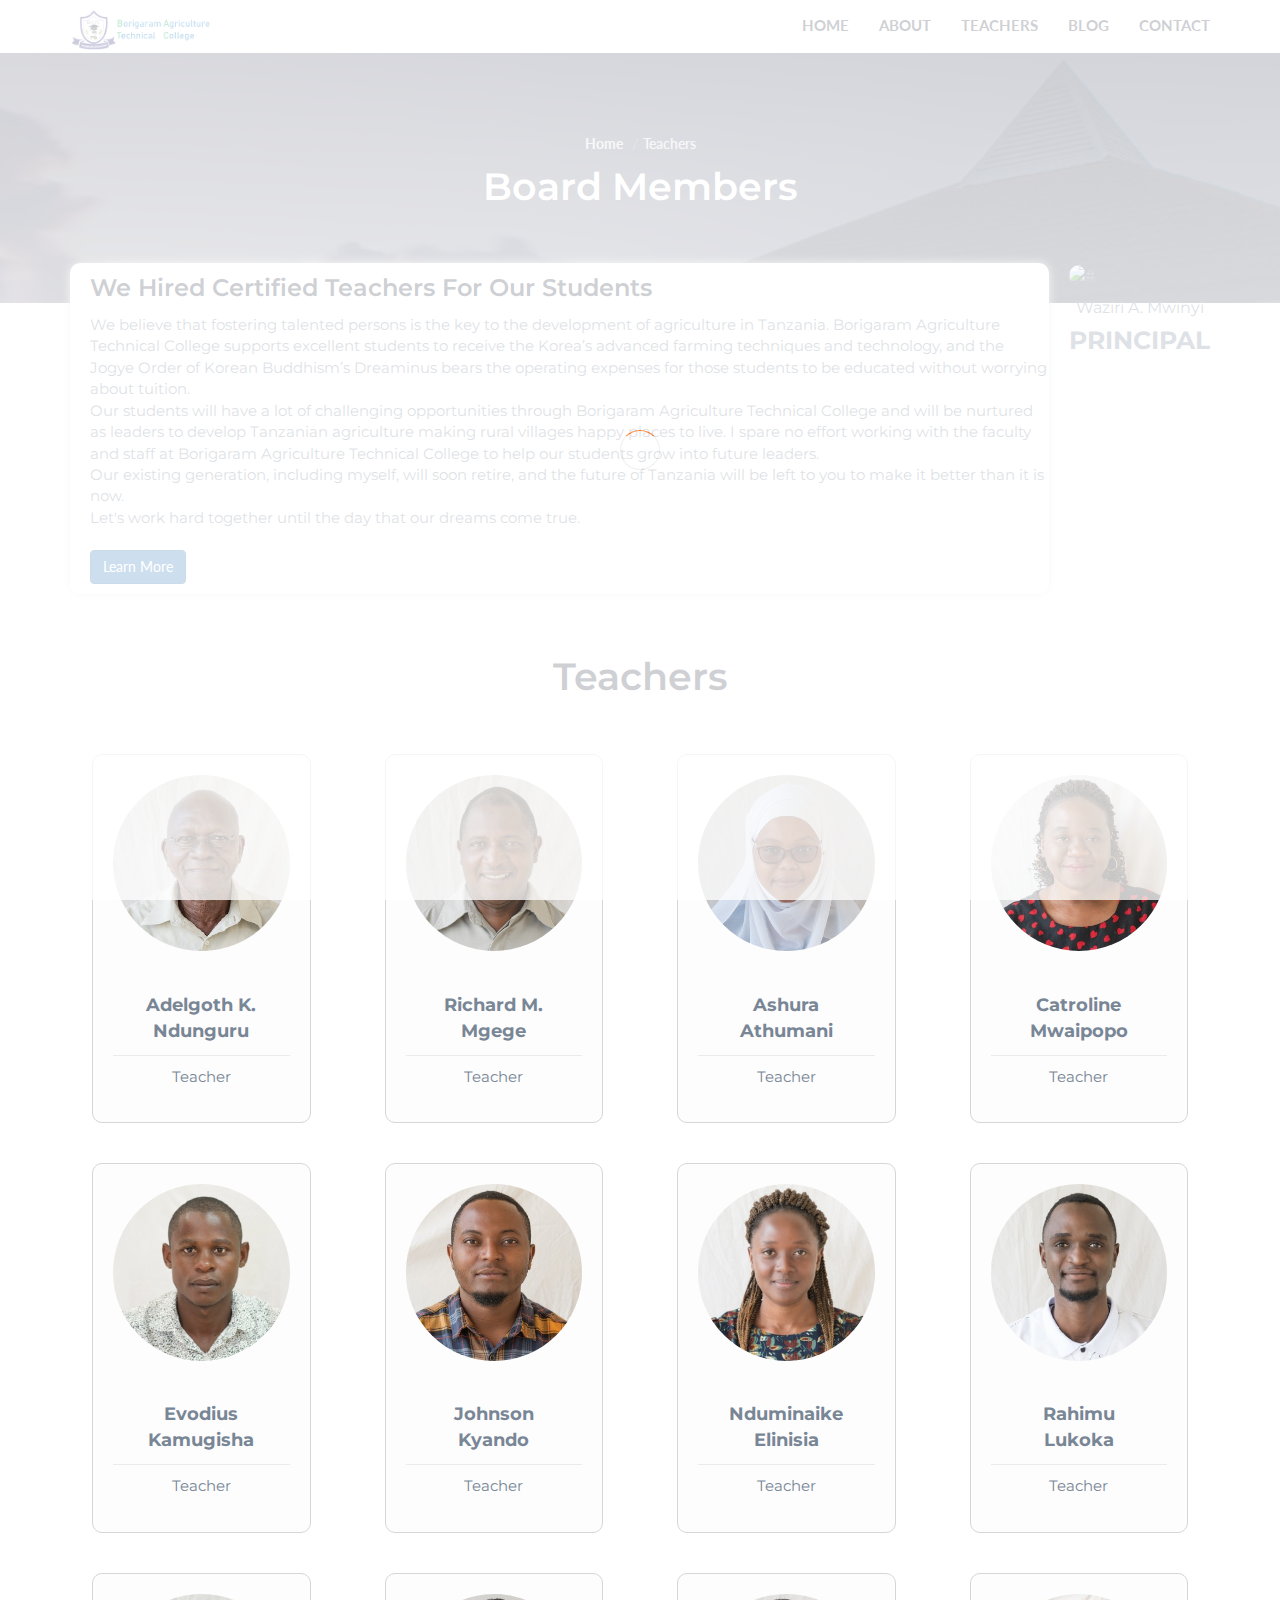
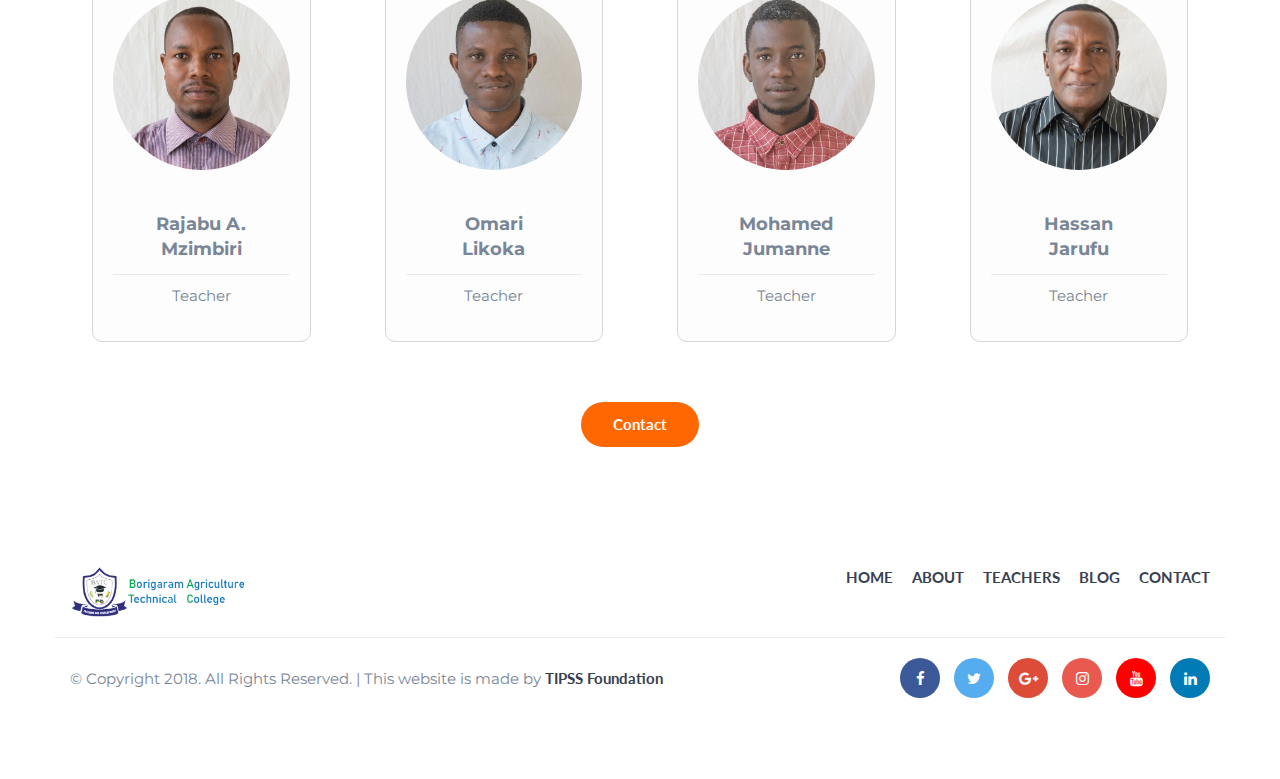
==== commit b849ac9f: "Update teachers.html" ====
--- a/teachers.html
+++ b/teachers.html
@@ -109,7 +109,7 @@
 					  <p><a href="learn.html" class="btn btn-primary" style="margin-top: -10px;">Learn More</a></p>
 					</div>
 					<div class="about-video nicha" style="background-image: url(img/slider_3.jpg); margin-top: -4rem;">
-						<img src="img/teacher1.jpg" alt="#" style="border-radius: 10px;"><br><br><p style="text-align: center; font-size: medium; margin-top: -10px;">Waziri A. Mwinyi</p><p style="text-align: center; font-size: 25px; margin-top: -7px;"><b>PRINCIPAL</b></p>
+						<img src="teacher1.jpg" alt="#" style="border-radius: 10px;"><br><br><p style="text-align: center; font-size: medium; margin-top: -10px;">Waziri A. Mwinyi</p><p style="text-align: center; font-size: 25px; margin-top: -7px;"><b>PRINCIPAL</b></p>
 					  <a href="https://vimeo.com/45830194" class="btn-video popup-vimeo"><i class="icon-play3"></i></a>
 					</div>
 				  </div>
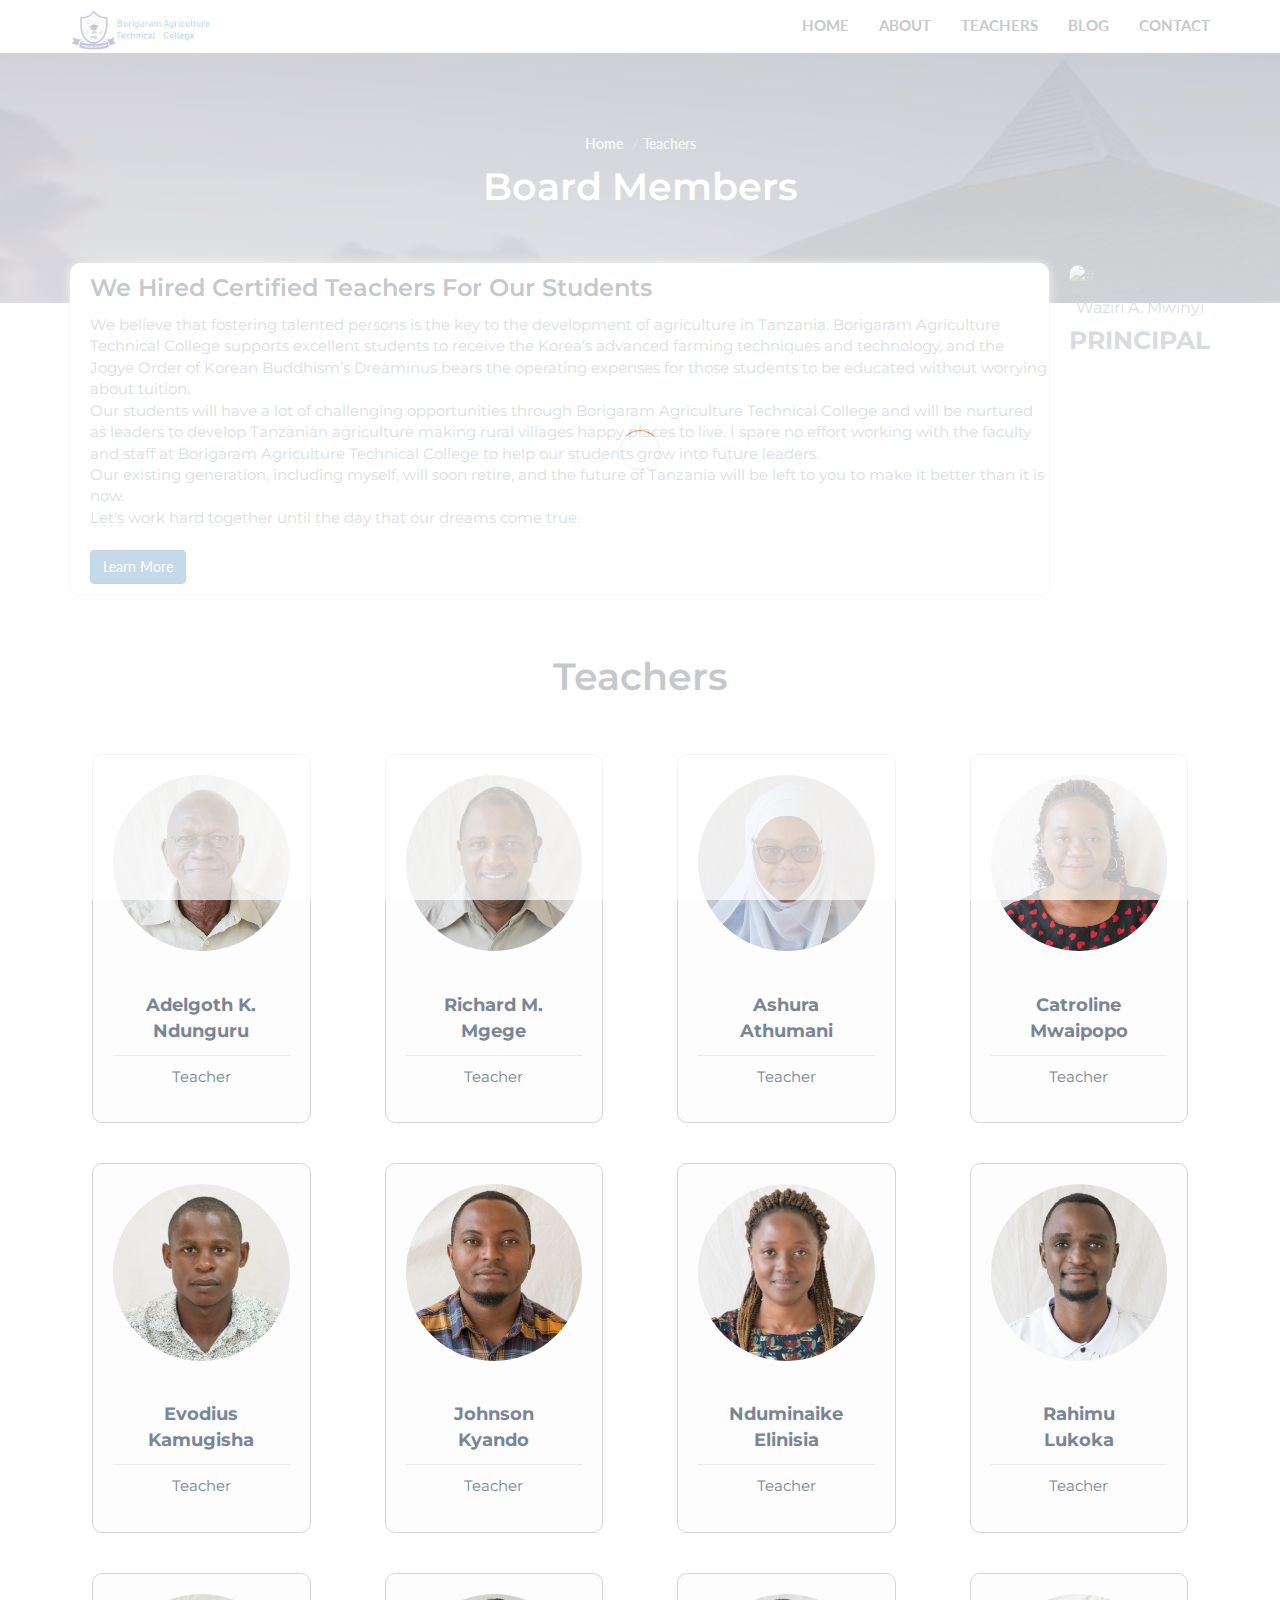
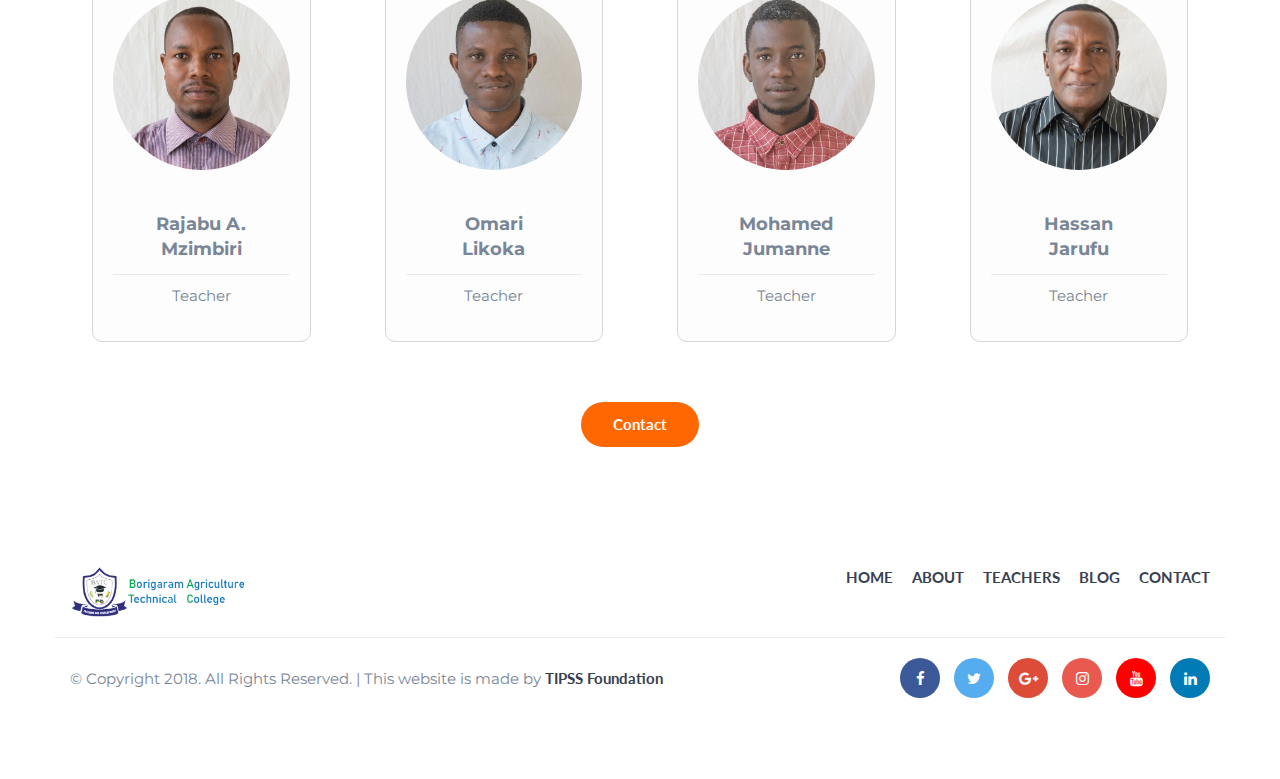
==== commit a982076a: "Update teachers.html" ====
--- a/teachers.html
+++ b/teachers.html
@@ -109,7 +109,7 @@
 					  <p><a href="learn.html" class="btn btn-primary" style="margin-top: -10px;">Learn More</a></p>
 					</div>
 					<div class="about-video nicha" style="background-image: url(img/slider_3.jpg); margin-top: -4rem;">
-						<img src="teacher1.jpg" alt="#" style="border-radius: 10px;"><br><br><p style="text-align: center; font-size: medium; margin-top: -10px;">Waziri A. Mwinyi</p><p style="text-align: center; font-size: 25px; margin-top: -7px;"><b>PRINCIPAL</b></p>
+						<img src="img/teacher1.jpg" alt="#" style="border-radius: 10px;"><br><br><p style="text-align: center; font-size: medium; margin-top: -10px;">Waziri A. Mwinyi</p><p style="text-align: center; font-size: 25px; margin-top: -7px;"><b>PRINCIPAL</b></p>
 					  <a href="https://vimeo.com/45830194" class="btn-video popup-vimeo"><i class="icon-play3"></i></a>
 					</div>
 				  </div>
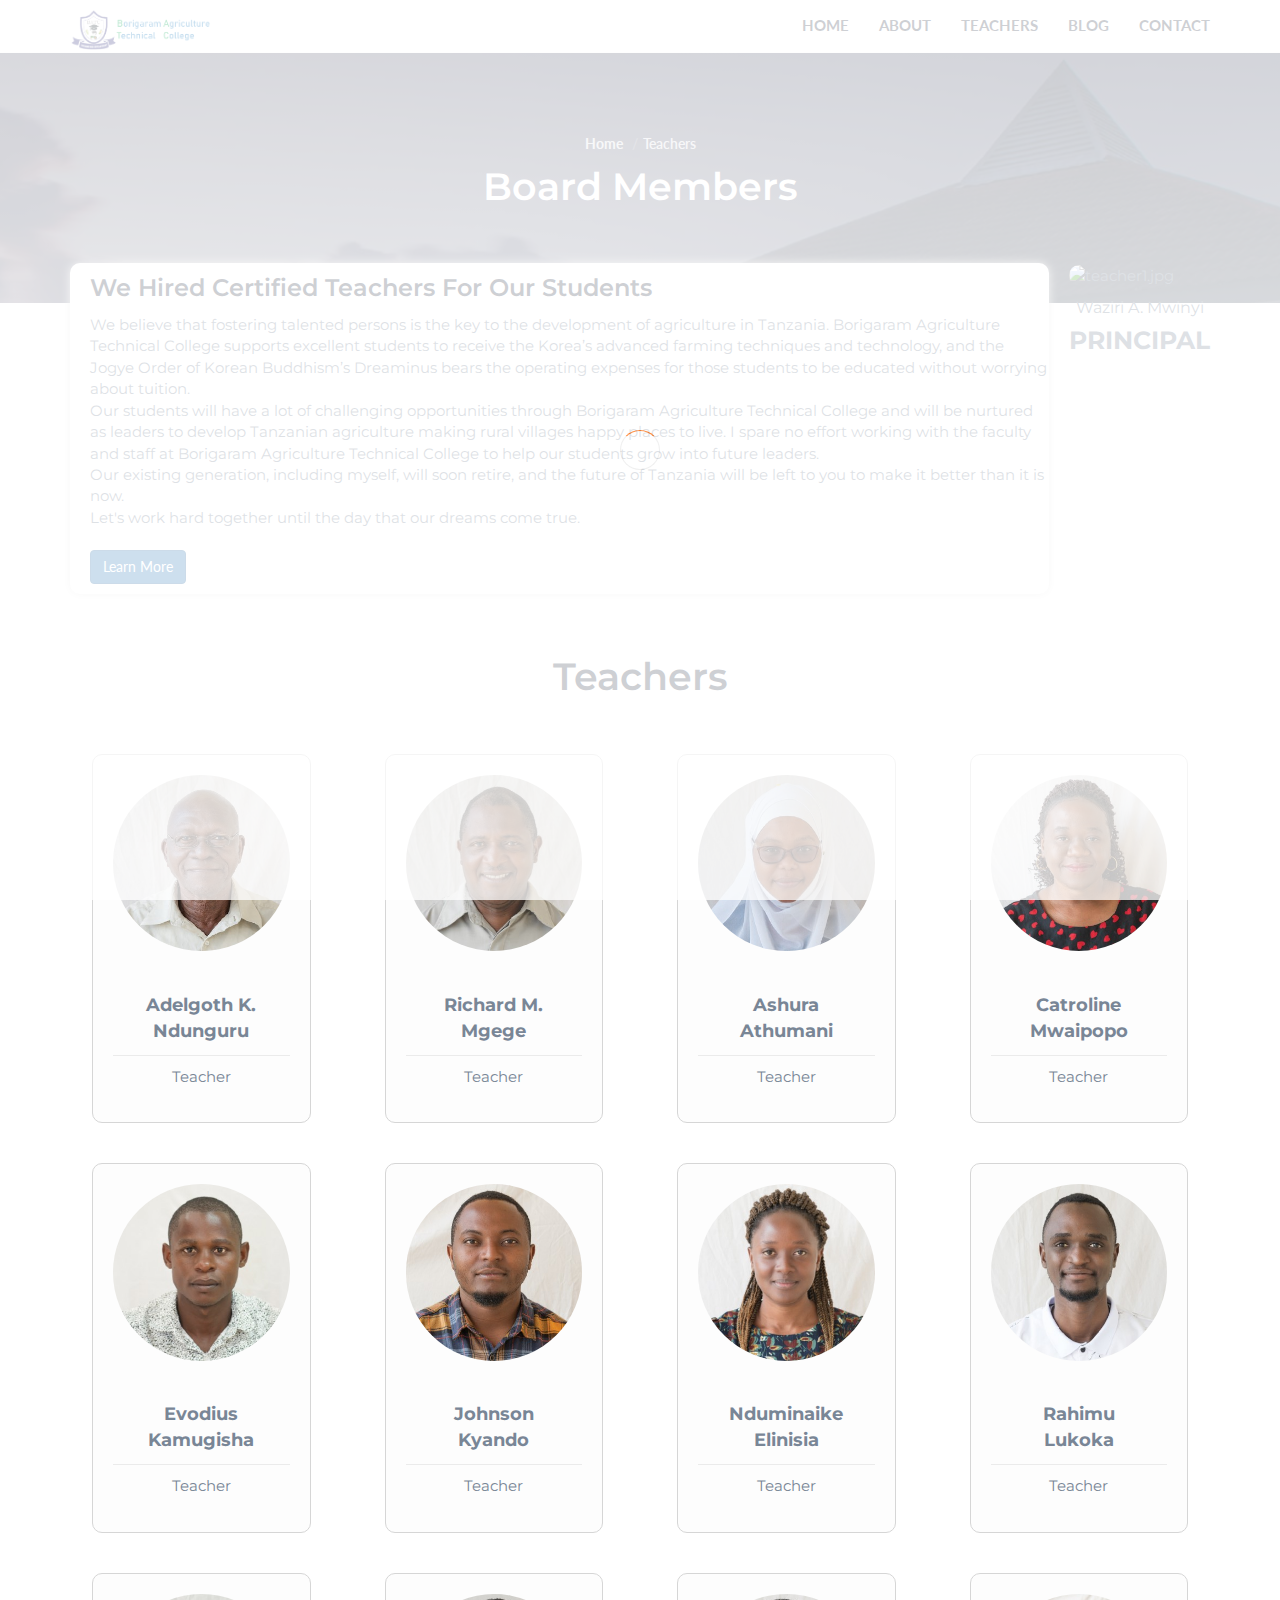
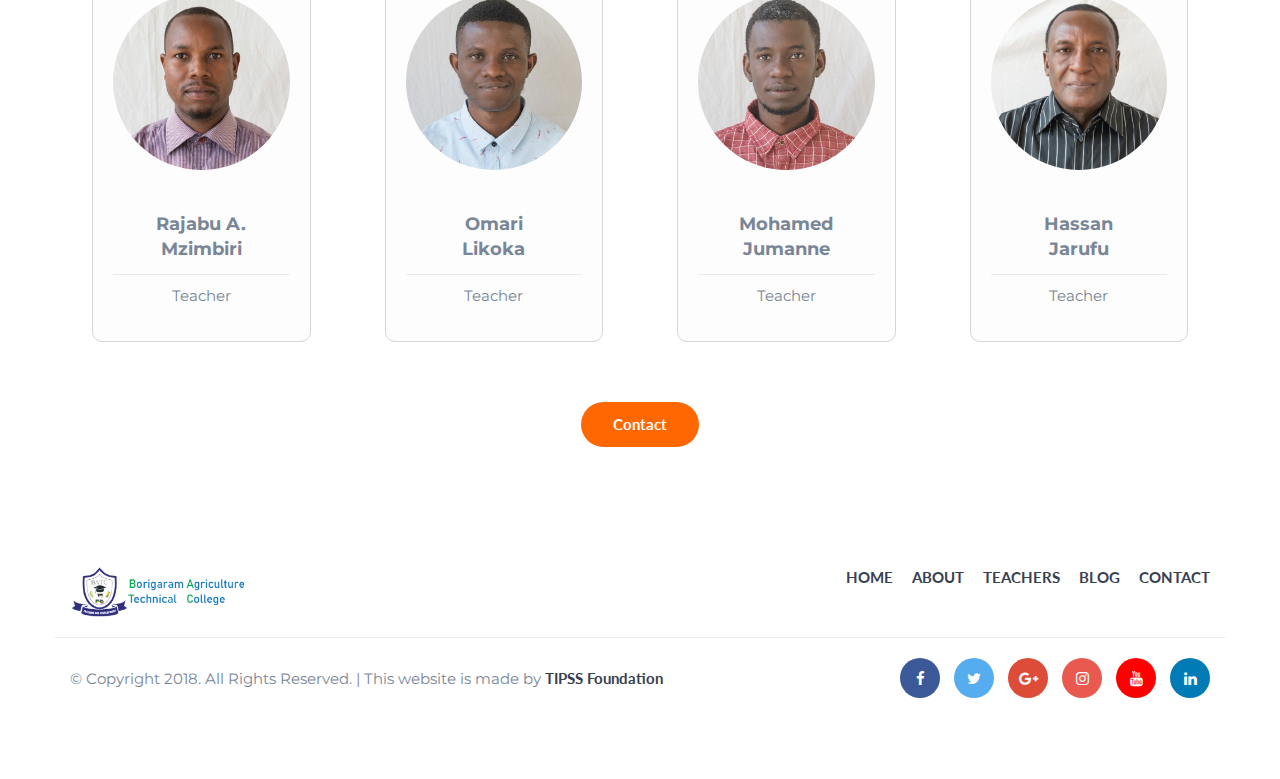
==== commit 44d50809: "Update teachers.html" ====
--- a/teachers.html
+++ b/teachers.html
@@ -109,7 +109,7 @@
 					  <p><a href="learn.html" class="btn btn-primary" style="margin-top: -10px;">Learn More</a></p>
 					</div>
 					<div class="about-video nicha" style="background-image: url(img/slider_3.jpg); margin-top: -4rem;">
-						<img src="img/teacher1.jpg" alt="#" style="border-radius: 10px;"><br><br><p style="text-align: center; font-size: medium; margin-top: -10px;">Waziri A. Mwinyi</p><p style="text-align: center; font-size: 25px; margin-top: -7px;"><b>PRINCIPAL</b></p>
+						<img src="img/teacher1.jpg" alt="teacher1.jpg" style="border-radius: 10px;"><br><br><p style="text-align: center; font-size: medium; margin-top: -10px;">Waziri A. Mwinyi</p><p style="text-align: center; font-size: 25px; margin-top: -7px;"><b>PRINCIPAL</b></p>
 					  <a href="https://vimeo.com/45830194" class="btn-video popup-vimeo"><i class="icon-play3"></i></a>
 					</div>
 				  </div>
